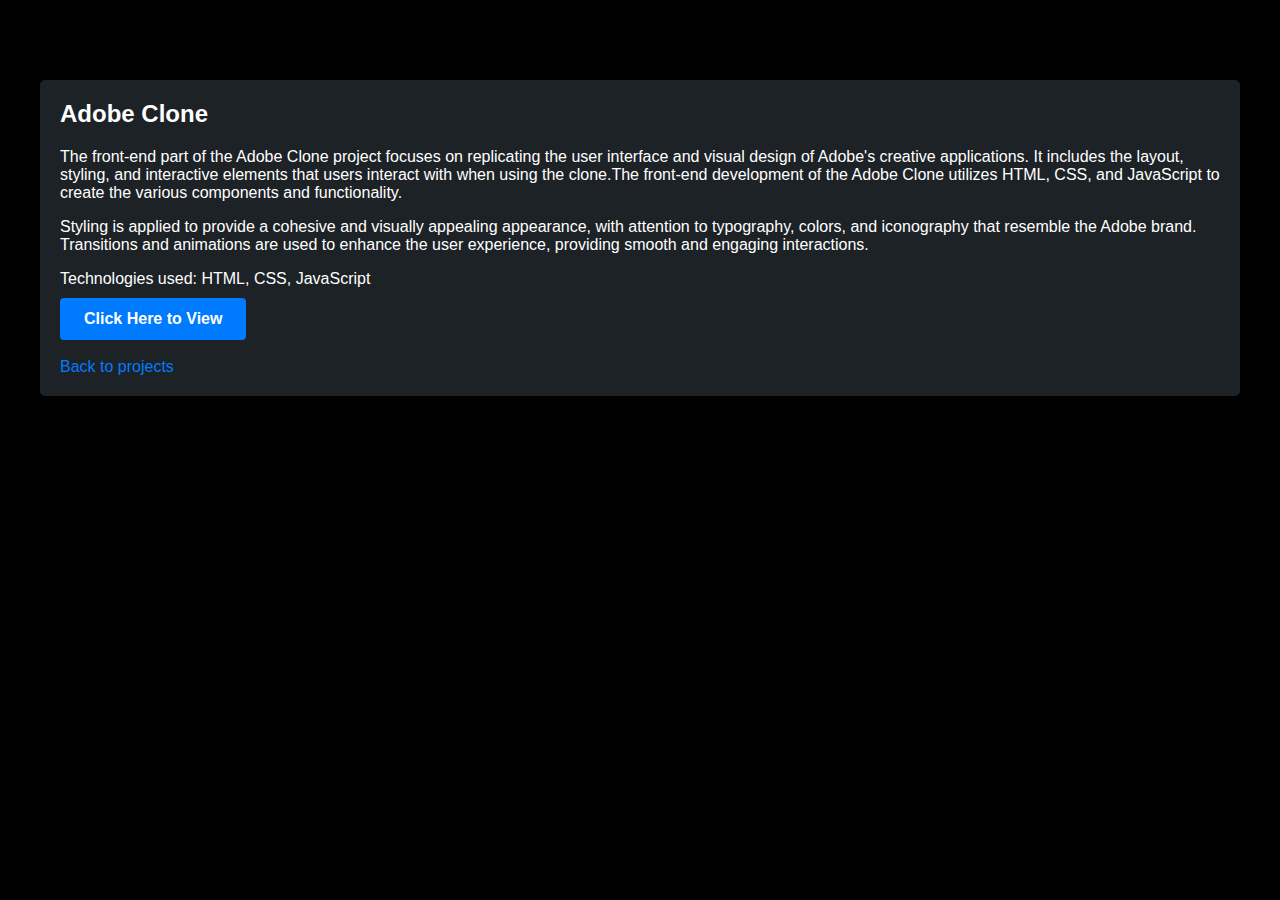
==== projects/project1.html @ 7aa18f1c "first_version" ====
<!DOCTYPE html>
<html>
  <head>
    <title>Project 1</title>
    <link rel="stylesheet" href="../styles/project_style.css" />
  </head>
  <body>
    <header>
      <nav>
        <!-- Add your navigation menu here -->
      </nav>
    </header>

    <main>
      <section id="project-details">
        <h2>Adobe Clone</h2>
        <p>
          The front-end part of the Adobe Clone project focuses on replicating
          the user interface and visual design of Adobe's creative applications.
          It includes the layout, styling, and interactive elements that users
          interact with when using the clone.The front-end development of the
          Adobe Clone utilizes HTML, CSS, and JavaScript to create the various
          components and functionality.
        </p>
        <p>
          Styling is applied to provide a cohesive and visually appealing
          appearance, with attention to typography, colors, and iconography that
          resemble the Adobe brand. Transitions and animations are used to
          enhance the user experience, providing smooth and engaging
          interactions.
        </p>
        <p>Technologies used: HTML, CSS, JavaScript</p>
        <a
          href="https://sushanth-endrapu.github.io/"
          target="_blank"
          class="styled-link"
        >
          <button class="styled-button">Click Here to View</button>
        </a>
        <br /><br />
        <a href="../index.html#projects">Back to projects</a>
      </section>
    </main>

    <footer>
      <!-- Add your footer content here -->
    </footer>
  </body>
</html>
---- styles/project_style.css ----
/* Reset some default styles */
html,
body {
  margin: 0;
  padding: 0;
}

/* Common styles for main page and project pages */
body {
  font-family: Arial, sans-serif;
  background-color: black;
  color: #fff;
}

header {
  background-color: black;
  padding: 20px;
  box-shadow: 0 2px 10px rgba(0, 0, 0, 0.1);
}

nav {
  /* Add your navigation styles here */
}

nav ul {
  list-style-type: none;
  margin: 0;
  padding: 0;
}

nav ul li {
  display: inline-block;
  margin-right: 20px;
}

nav ul li a {
  color: #fff;
  text-decoration: none;
}

main {
  padding: 40px;
  box-shadow: 0 2px 10px rgba(0, 0, 0, 0.1);
}

section#project-details {
  background-color: #1d2226;
  padding: 20px;
  margin-bottom: 20px;
  border-radius: 5px;
}

section#project-details h2 {
  color: #fff;
  margin-top: 0;
}

section#project-details p {
  margin-bottom: 10px;
}

section#project-details a {
  color: #007bff;
  text-decoration: none;
}

footer {
  background-color: black;
  padding: 20px;
  box-shadow: 0 2px 10px rgba(0, 0, 0, 0.1);
  color: #fff;
}

/* Specific styles for project pages */
section#project-details a:hover {
  text-decoration: underline;
}

.styled-button {
  display: inline-block;
  padding: 12px 24px;
  font-size: 16px;
  font-weight: bold;
  text-align: center;
  text-decoration: none;
  border: none;
  border-radius: 4px;
  background-color: #007bff;
  color: #ffffff;
  transition: background-color 0.3s, color 0.3s, transform 0.3s;
  cursor: pointer;
}

.styled-button:hover {
  background-color: #ff7f50;
  color: #ffffff;
  transform: scale(1.05);
}

.styled-button:focus {
  outline: none;
  box-shadow: 0 0 0 3px #ff7f50;
}
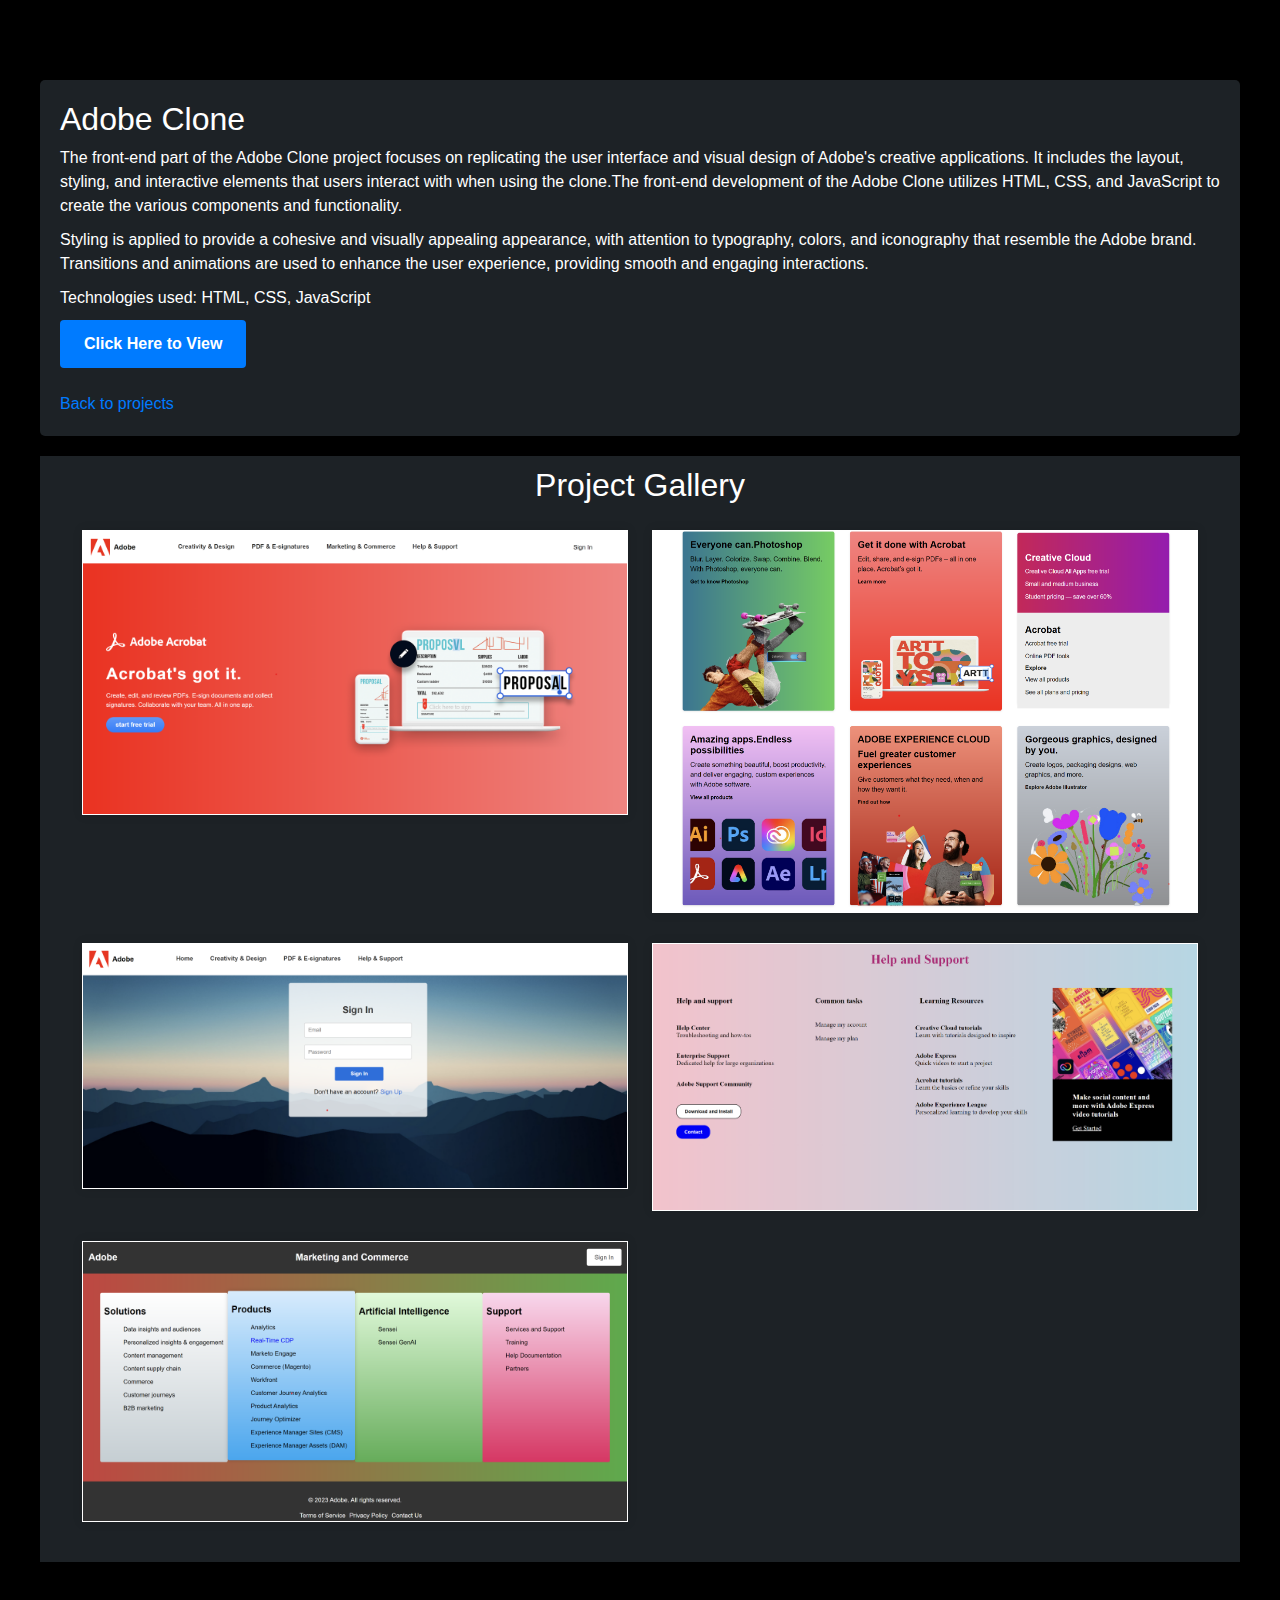
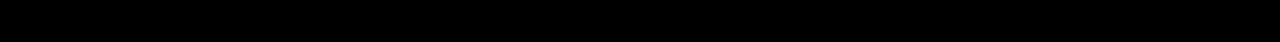
==== commit 0ee98b2e: "edited-1" ====
--- a/projects/project1.html
+++ b/projects/project1.html
@@ -1,7 +1,12 @@
 <!DOCTYPE html>
 <html>
   <head>
+    <meta name="viewport" content="width=device-width, initial-scale=1" />
     <title>Project 1</title>
+    <link
+      rel="stylesheet"
+      href="https://cdn.jsdelivr.net/npm/bootstrap@5.5.0/dist/css/bootstrap.min.css"
+    />
     <link rel="stylesheet" href="../styles/project_style.css" />
   </head>
   <body>
@@ -40,6 +45,63 @@
         <br /><br />
         <a href="../index.html#projects">Back to projects</a>
       </section>
+
+      <section id="project-gallery">
+        <div class="container">
+          <h2 class="cen">Project Gallery</h2>
+          <div class="row">
+            <div class="col-lg-6 col-md-6 col-sm-12">
+              <div class="gallery-item">
+                <img
+                  src="../images/p1_imgs/project1_img.png"
+                  alt="Project Image 1"
+                  class="img-fluid"
+                />
+              </div>
+            </div>
+
+            <div class="col-lg-6 col-md-6 col-sm-12">
+              <div class="gallery-item">
+                <img
+                  src="../images/p1_imgs/img2.png"
+                  alt="Project Image 2"
+                  class="img-fluid"
+                />
+              </div>
+            </div>
+
+            <div class="col-lg-6 col-md-6 col-sm-12">
+              <div class="gallery-item">
+                <img
+                  src="../images/p1_imgs/img3.png"
+                  alt="Project Image 2"
+                  class="img-fluid"
+                />
+              </div>
+            </div>
+
+            <div class="col-lg-6 col-md-6 col-sm-12">
+              <div class="gallery-item">
+                <img
+                  src="../images/p1_imgs/img4.png"
+                  alt="Project Image 2"
+                  class="img-fluid"
+                />
+              </div>
+            </div>
+
+            <div class="col-lg-6 col-md-6 col-sm-12">
+              <div class="gallery-item">
+                <img
+                  src="../images/p1_imgs/img5.png"
+                  alt="Project Image 2"
+                  class="img-fluid"
+                />
+              </div>
+            </div>
+          </div>
+        </div>
+      </section>
     </main>
 
     <footer>
--- a/styles/project_style.css
+++ b/styles/project_style.css
@@ -101,3 +101,33 @@
   outline: none;
   box-shadow: 0 0 0 3px #ff7f50;
 }
+/* Media query for screens with a maximum width of 767px (typical for mobile devices) */
+@media (max-width: 600px) {
+  .styled-button {
+    padding: 10px 15px;
+    font-size: 17px;
+  }
+}
+
+/* project_style.css */
+
+#project-gallery {
+  background-color: #1d2226;
+  padding: 10px 0;
+}
+
+.gallery-item {
+  margin-bottom: 30px;
+  box-shadow: 0px 0px 10px rgba(0, 0, 0, 0.1);
+}
+
+.gallery-item img {
+  width: 100%;
+  height: auto;
+  border: 1px white solid;
+}
+
+.cen {
+  text-align: center;
+  margin-bottom: 25px;
+}
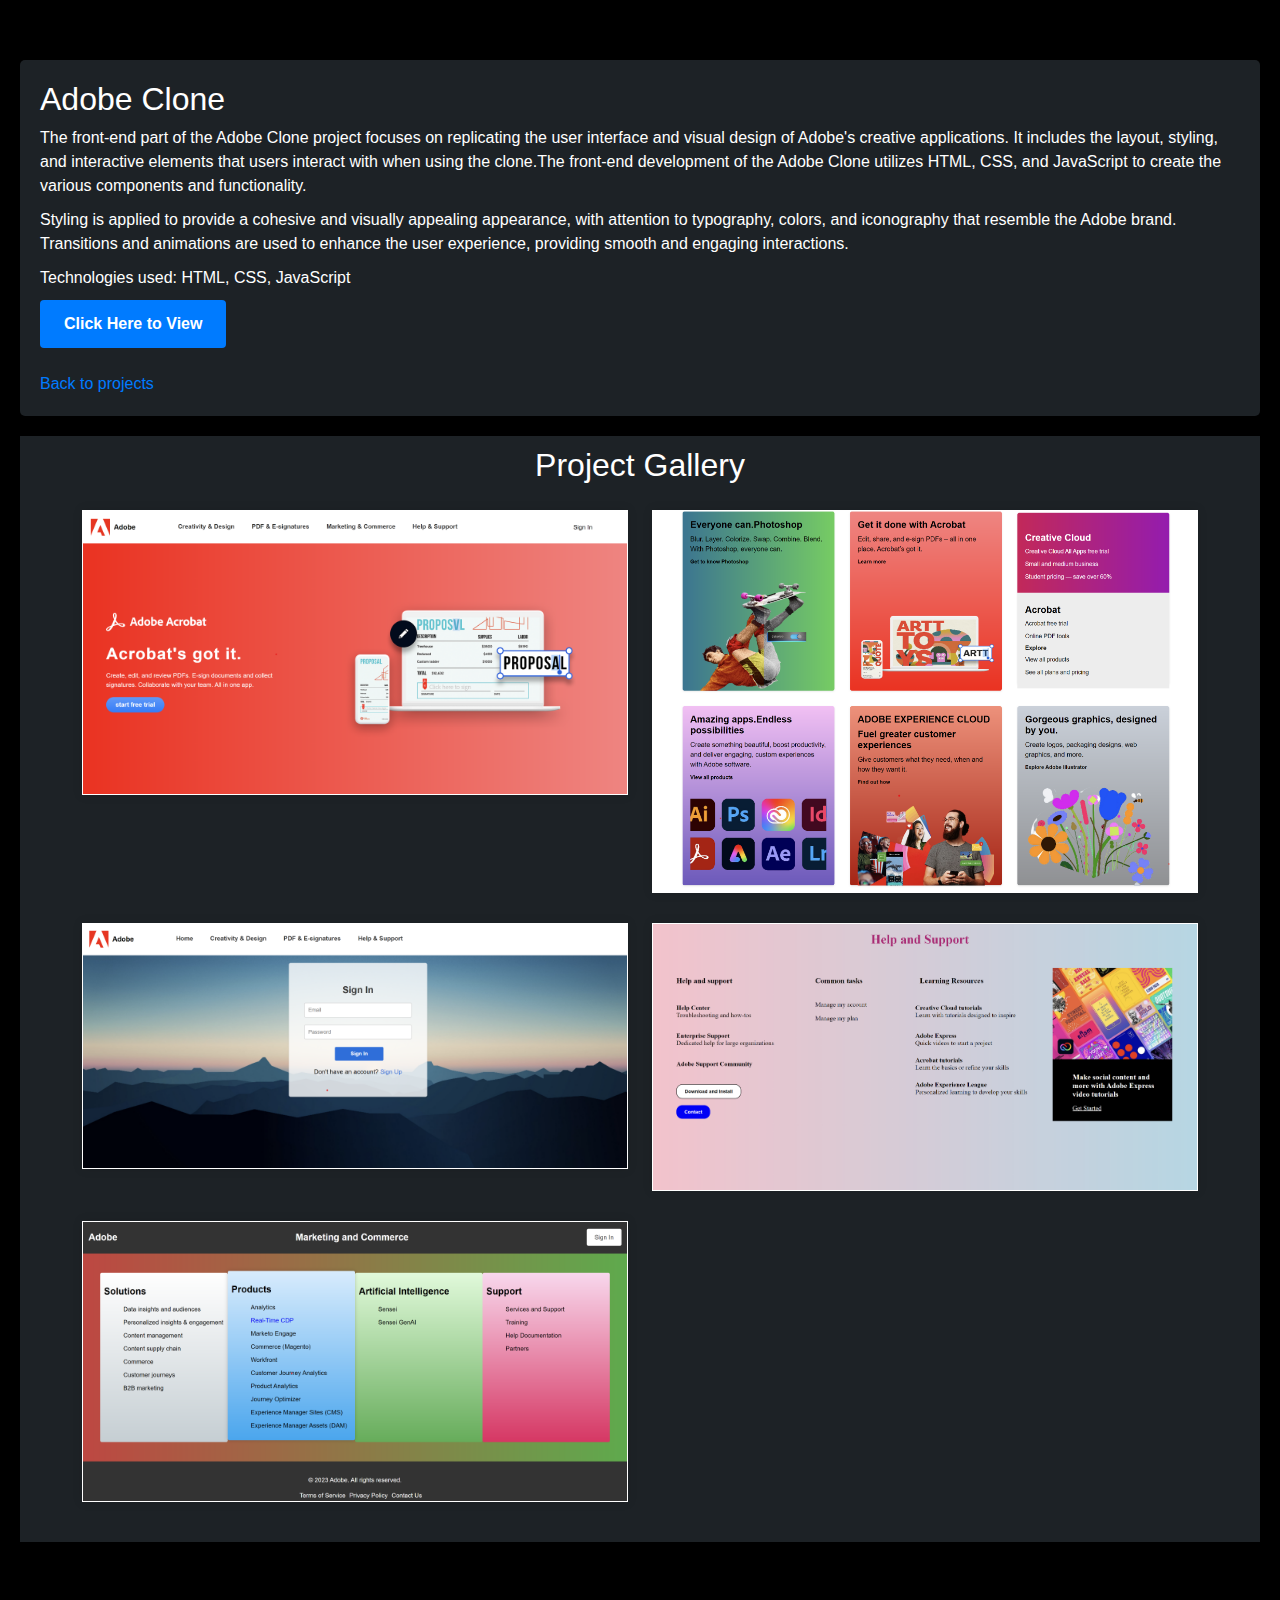
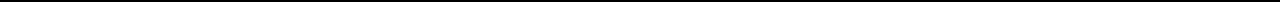
==== commit c276e769: "trail1" ====
--- a/projects/project1.html
+++ b/projects/project1.html
@@ -52,11 +52,13 @@
           <div class="row">
             <div class="col-lg-6 col-md-6 col-sm-12">
               <div class="gallery-item">
-                <img
-                  src="../images/p1_imgs/project1_img.png"
-                  alt="Project Image 1"
-                  class="img-fluid"
-                />
+                <a href="../images/p1_imgs/project1_img.png">
+                  <img
+                    src="../images/p1_imgs/project1_img.png"
+                    alt="Project Image 1"
+                    class="img-fluid"
+                  />
+                </a>
               </div>
             </div>
 
--- a/styles/project_style.css
+++ b/styles/project_style.css
@@ -39,7 +39,7 @@
 }
 
 main {
-  padding: 40px;
+  padding: 20px;
   box-shadow: 0 2px 10px rgba(0, 0, 0, 0.1);
 }
 
